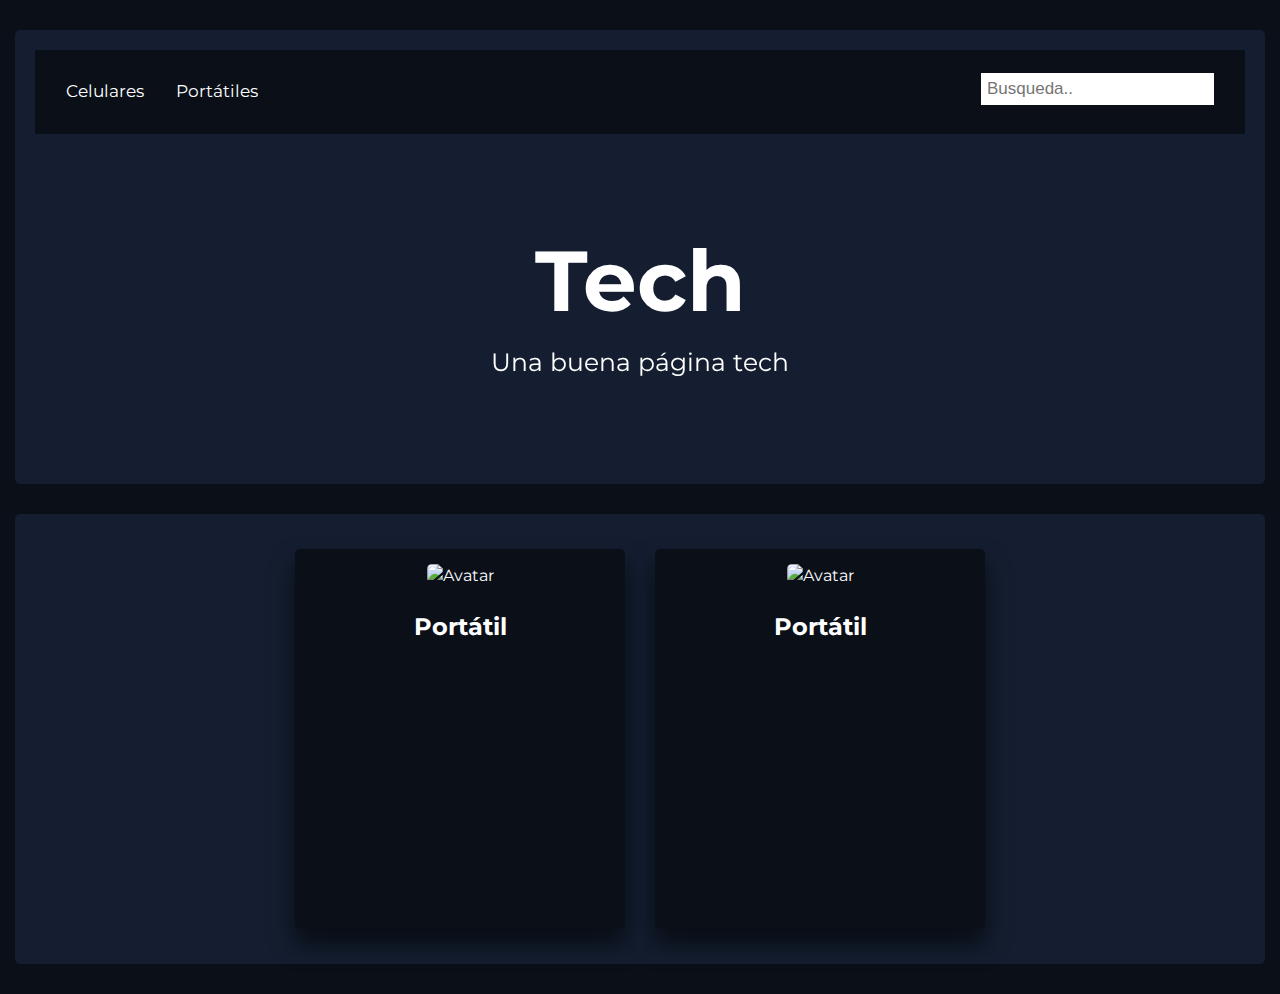
==== index.html @ 32af1daf "Diseño página" ====
<!DOCTYPE html>
<html lang="en">

<head>
  <meta charset="UTF-8" />
  <meta http-equiv="X-UA-Compatible" content="IE=edge" />
  <meta name="viewport" content="width=device-width, initial-scale=1.0" />
  <link href="https://fonts.googleapis.com/css2?family=Montserrat:wght@400;700;800&display=swap" rel="stylesheet" />
  <link rel="stylesheet" href="styles/index1.css" />
  <title>Tech</title>
</head>

<body>
  <main id="main">

    <div class="topnav">
      <a href="#about">Celulares</a>
      <a href="#contact">Portátiles</a>
      <input type="text" placeholder="Busqueda..">
    </div>
    
    
    <div class="hero-image">
      <div class="hero-text">
        <h1>Tech</h1>
        <p>Una buena página tech</p>
      </div>

    </main>
      
      <div class="container-cards">

        <div class="card">
          <img src="https://d34vmoxq6ylzee.cloudfront.net/catalog/product/cache/b3b166914d87ce343d4dc5ec5117b502/2/9/299Q0LA-3_T1605901071.png" alt="Avatar" style="width:100%">
          <div class="container">
            <h2>Portátil</h2>
          </div>
        </div>
        
        <div class="card">
          <img src="https://d34vmoxq6ylzee.cloudfront.net/catalog/product/cache/b3b166914d87ce343d4dc5ec5117b502/2/9/299Q0LA-3_T1605901071.png" alt="Avatar" style="width:100%">
          <div class="container">
            <h2>Portátil</h2>
          </div>
        </div>
        
      </div>

  <script src="scripts/getData.js"></script>
</body>

</html>
---- styles/index1.css ----
:root {
  --color-primary: #141e30;
  --color-secundary: #0a0f18;
  --color-tertiary: #fff;
  --color-botton: #eb1d1d;
  --font-family: "Montserrat", sans-serif;

}

html {
  font-size: 10px;
  background-color: var(--color-secundary);
}

body {
  font-family: var(--font-family);
  font-size: 1.6rem;
  line-height: 1.5;
  text-align: center;
  color: var(--color-tertiary);
  margin: 0;
}

#main {
  margin: 30px 15px;
  padding: 20px;
  border-radius: 5px;
  background: var(--color-primary);
  display: flex;
  flex-direction: column;
}

.topnav {
  overflow: hidden;
  background-color: var(--color-secundary);
  margin-bottom: 15px;
  padding: 15px;
}

.topnav a {
  float: left;
  display: block;
  color: var(--color-tertiary);
  text-align: center;
  padding: 14px 16px;
  text-decoration: none;
  font-size: 17px;
}

.topnav a:hover {
  background-color: var(--color-botton);
  color: var(--color-tertiary);
}

.topnav input[type=text] {
  float: right;
  padding: 6px;
  border: none;
  margin-top: 8px;
  margin-right: 16px;
  font-size: 17px;
}

.hero-image {
  background-image: url("https://wallpaperaccess.com/full/2454628.png");
  height: 300px;
  background-position: center;
  background-repeat: no-repeat;
  background-size: cover;
  position: relative;
  filter: blur(0px);
  margin-bottom: 15px;
}

.hero-text {
  text-align: center;
  position: relative;
  top: 50%;
  left: 50%;
  transform: translate(-50%, -50%);
  color: var(--color-tertiary);
}

.hero-text h1{
  font-size: 85px;
  margin: 0;

}

.hero-text p{
  font-size: 25px;
  margin: 0;

}

.container-cards{
  margin: 30px 15px;
  padding: 20px;
  border-radius: 5px;
  background: var(--color-primary);
  display: flex;
  flex-direction: row;
  justify-content: center;
  height: auto;
}

.card {
  background-color: var(--color-secundary);
  box-shadow: 0 15px 25px rgba(0, 0, 0, 0.6);
  transition: 0.3s;
  width: 300px;
  border-radius: 5px;
  padding: 15px;
  margin: 15px;
  height: 350px;
}

.card:hover {
  box-shadow: 0 15px 10px rgba(0, 0, 0, 0.6);
}

img {
  border-radius: 5px 5px 0 0;
}

.container {
  padding: 2px 16px;
}
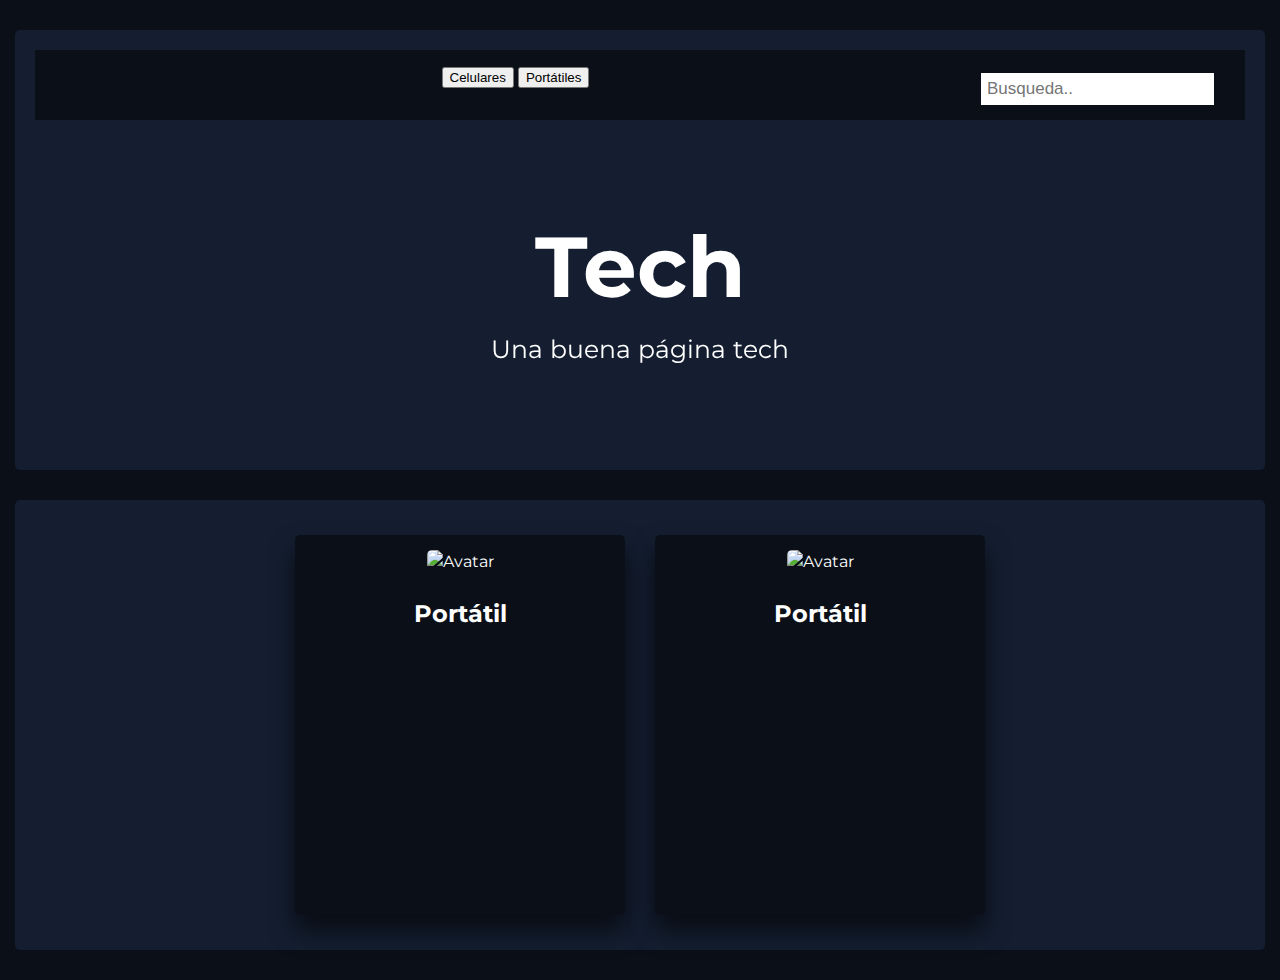
==== commit f2d29d9d: "Agregando la funcionalidad a los botones" ====
--- a/index.html
+++ b/index.html
@@ -14,8 +14,9 @@
   <main id="main">
 
     <div class="topnav">
-      <a href="#about">Celulares</a>
-      <a href="#contact">Portátiles</a>
+
+      <button type="button" class="btnCelular" href="#">Celulares</button>
+      <button type="button" class="btnPortatil" href="#">Portátiles</button>
       <input type="text" placeholder="Busqueda..">
     </div>
     
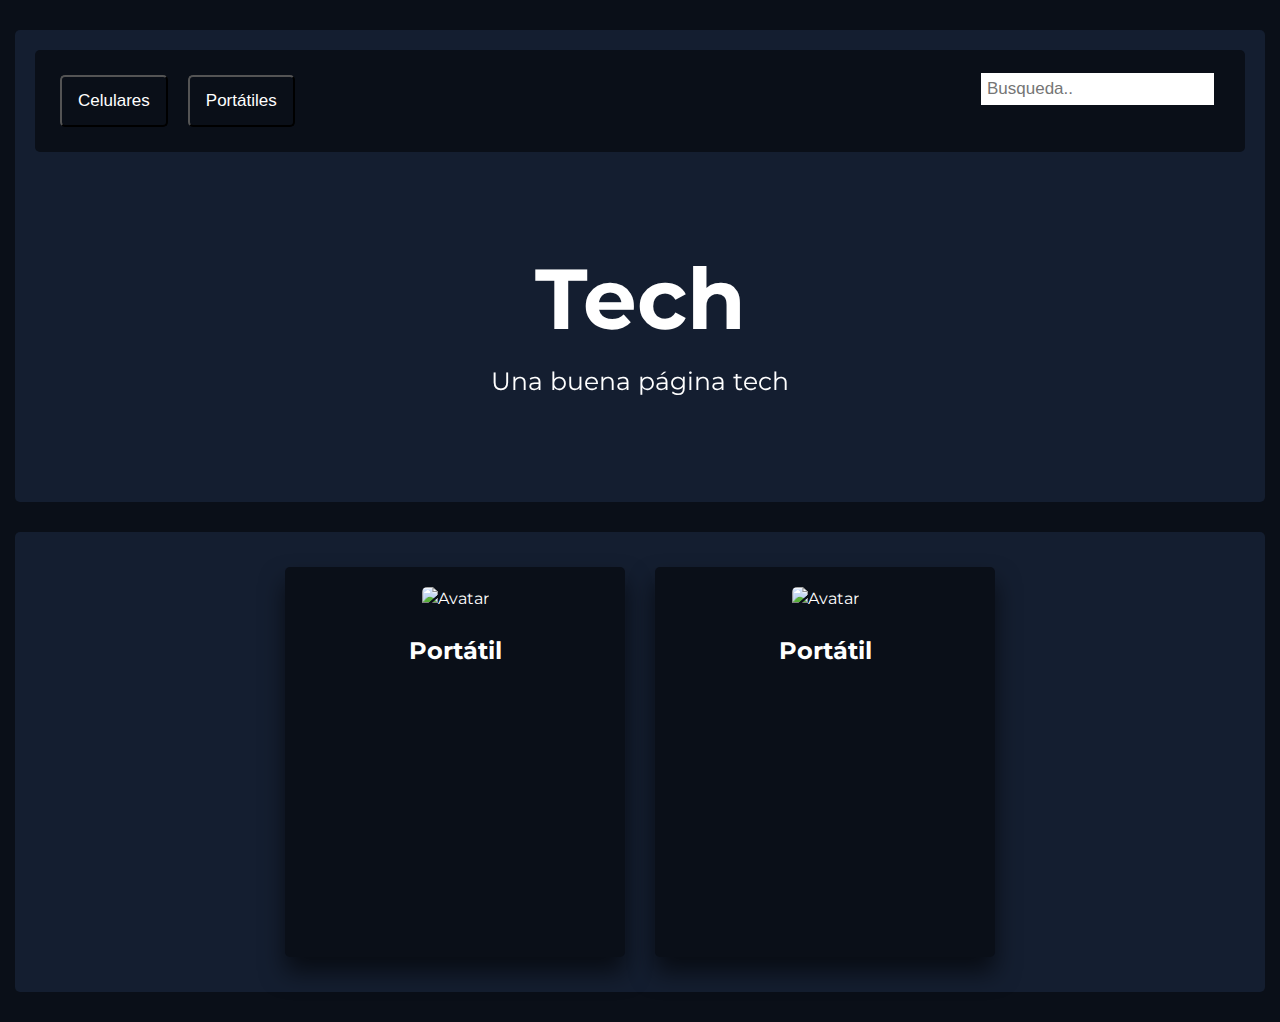
==== commit a8db0fdf: "Estilización botones" ====
--- a/index.html
+++ b/index.html
@@ -19,33 +19,37 @@
       <button type="button" class="btnPortatil" href="#">Portátiles</button>
       <input type="text" placeholder="Busqueda..">
     </div>
-    
-    
+
+
     <div class="hero-image">
       <div class="hero-text">
         <h1>Tech</h1>
         <p>Una buena página tech</p>
       </div>
 
-    </main>
-      
-      <div class="container-cards">
+  </main>
 
-        <div class="card">
-          <img src="https://d34vmoxq6ylzee.cloudfront.net/catalog/product/cache/b3b166914d87ce343d4dc5ec5117b502/2/9/299Q0LA-3_T1605901071.png" alt="Avatar" style="width:100%">
-          <div class="container">
-            <h2>Portátil</h2>
-          </div>
-        </div>
-        
-        <div class="card">
-          <img src="https://d34vmoxq6ylzee.cloudfront.net/catalog/product/cache/b3b166914d87ce343d4dc5ec5117b502/2/9/299Q0LA-3_T1605901071.png" alt="Avatar" style="width:100%">
-          <div class="container">
-            <h2>Portátil</h2>
-          </div>
-        </div>
-        
+  <div class="container-cards">
+
+    <div class="card">
+      <img
+        src="https://d34vmoxq6ylzee.cloudfront.net/catalog/product/cache/b3b166914d87ce343d4dc5ec5117b502/2/9/299Q0LA-3_T1605901071.png"
+        alt="Avatar" style="width:100%">
+      <div class="container">
+        <h2>Portátil</h2>
       </div>
+    </div>
+
+    <div class="card">
+      <img
+        src="https://d34vmoxq6ylzee.cloudfront.net/catalog/product/cache/b3b166914d87ce343d4dc5ec5117b502/2/9/299Q0LA-3_T1605901071.png"
+        alt="Avatar" style="width:100%">
+      <div class="container">
+        <h2>Portátil</h2>
+      </div>
+    </div>
+
+  </div>
 
   <script src="scripts/getData.js"></script>
 </body>
--- a/styles/index1.css
+++ b/styles/index1.css
@@ -35,21 +35,27 @@
   background-color: var(--color-secundary);
   margin-bottom: 15px;
   padding: 15px;
+  border-radius: 5px;
 }
 
-.topnav a {
+.topnav button {
   float: left;
   display: block;
   color: var(--color-tertiary);
-  text-align: center;
+  background-color: var(--color-secundary);
   padding: 14px 16px;
   text-decoration: none;
   font-size: 17px;
+  margin: 10px;
+  transition: 0.4s;
+  cursor: pointer;
+  border-radius: 5px;
 }
 
-.topnav a:hover {
+.topnav button:hover {
   background-color: var(--color-botton);
   color: var(--color-tertiary);
+  transition: 0.4s;
 }
 
 .topnav input[type=text] {
@@ -70,6 +76,7 @@
   position: relative;
   filter: blur(0px);
   margin-bottom: 15px;
+  border-radius: 5px;
 }
 
 .hero-text {
@@ -110,13 +117,15 @@
   transition: 0.3s;
   width: 300px;
   border-radius: 5px;
-  padding: 15px;
+  padding: 20px;
   margin: 15px;
   height: 350px;
+  transition: 0.4s;
 }
 
 .card:hover {
   box-shadow: 0 15px 10px rgba(0, 0, 0, 0.6);
+  transition: 0.4s;
 }
 
 img {
@@ -125,7 +134,4 @@
 
 .container {
   padding: 2px 16px;
-}
-
-
-
+}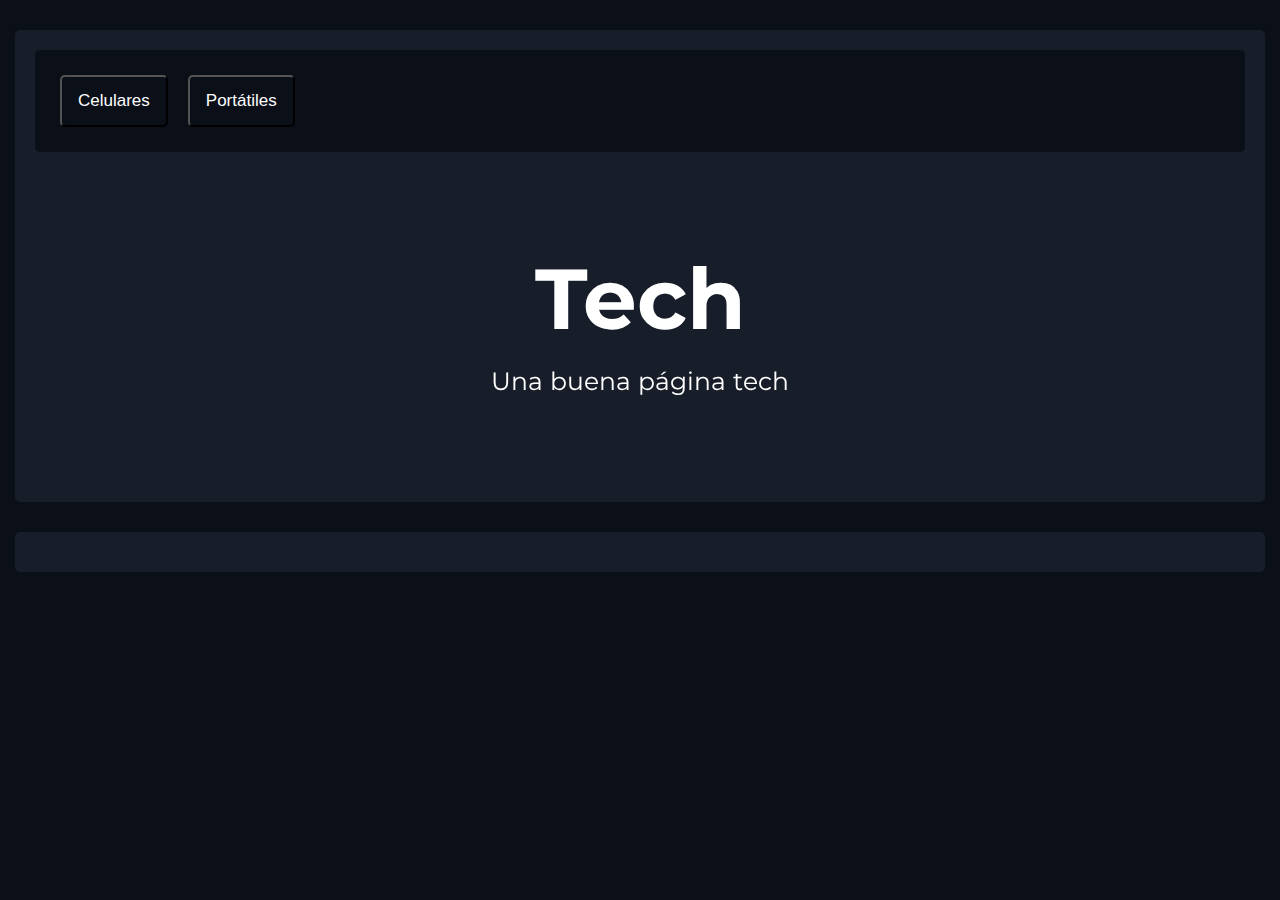
==== commit 146a7e25: "Organización estilos tarjetas" ====
--- a/index.html
+++ b/index.html
@@ -17,7 +17,6 @@
 
       <button type="button" class="btnCelular" href="#">Celulares</button>
       <button type="button" class="btnPortatil" href="#">Portátiles</button>
-      <input type="text" placeholder="Busqueda..">
     </div>
 
 
@@ -31,23 +30,7 @@
 
   <div class="container-cards">
 
-    <div class="card">
-      <img
-        src="https://d34vmoxq6ylzee.cloudfront.net/catalog/product/cache/b3b166914d87ce343d4dc5ec5117b502/2/9/299Q0LA-3_T1605901071.png"
-        alt="Avatar" style="width:100%">
-      <div class="container">
-        <h2>Portátil</h2>
-      </div>
-    </div>
-
-    <div class="card">
-      <img
-        src="https://d34vmoxq6ylzee.cloudfront.net/catalog/product/cache/b3b166914d87ce343d4dc5ec5117b502/2/9/299Q0LA-3_T1605901071.png"
-        alt="Avatar" style="width:100%">
-      <div class="container">
-        <h2>Portátil</h2>
-      </div>
-    </div>
+    <img src="https://c.tenor.com/DBqjevyA2o4AAAAd/bongo-cat-codes.gif" alt="">
 
   </div>
 
--- a/styles/index1.css
+++ b/styles/index1.css
@@ -1,10 +1,9 @@
 :root {
-  --color-primary: #141e30;
+  --color-primary: #181d2a;
   --color-secundary: #0a0f18;
   --color-tertiary: #fff;
   --color-botton: #eb1d1d;
   --font-family: "Montserrat", sans-serif;
-
 }
 
 html {
@@ -88,19 +87,17 @@
   color: var(--color-tertiary);
 }
 
-.hero-text h1{
+.hero-text h1 {
   font-size: 85px;
   margin: 0;
-
 }
 
-.hero-text p{
+.hero-text p {
   font-size: 25px;
   margin: 0;
-
 }
 
-.container-cards{
+.container-cards {
   margin: 30px 15px;
   padding: 20px;
   border-radius: 5px;
@@ -108,6 +105,7 @@
   display: flex;
   flex-direction: row;
   justify-content: center;
+  flex-wrap: wrap;
   height: auto;
 }
 
@@ -119,7 +117,7 @@
   border-radius: 5px;
   padding: 20px;
   margin: 15px;
-  height: 350px;
+  height: 450px;
   transition: 0.4s;
 }
 
@@ -128,8 +126,11 @@
   transition: 0.4s;
 }
 
-img {
-  border-radius: 5px 5px 0 0;
+.card img {
+  width: 300px;
+  height: 350px;
+  border-radius: 5px;
+  object-fit: contain;
 }
 
 .container {
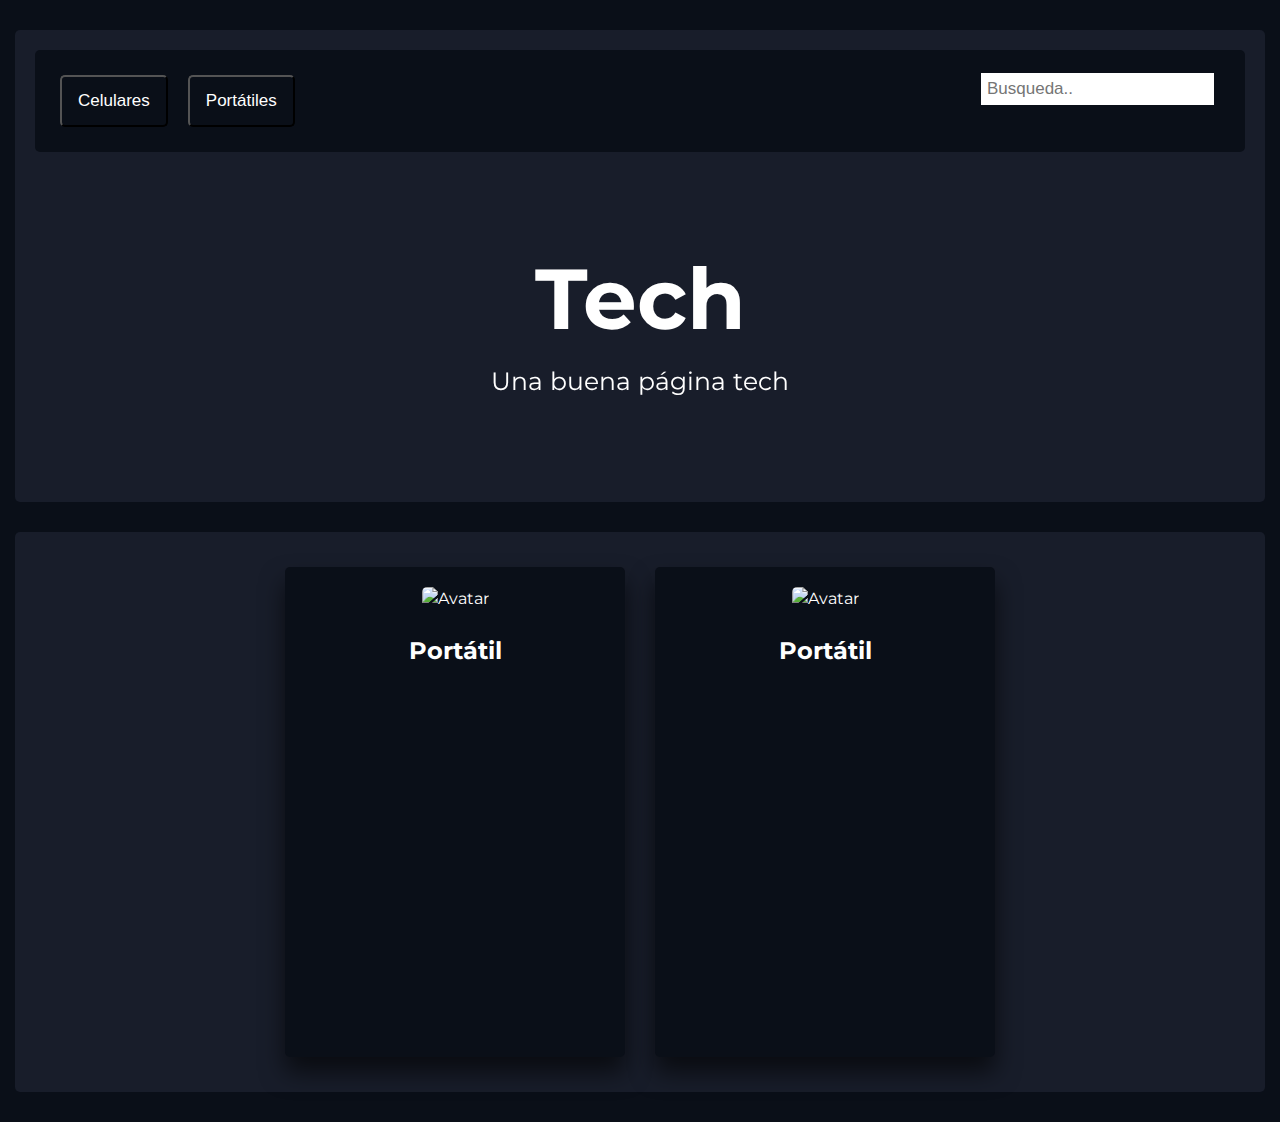
==== commit 76adabbd: "Actualizando mi rama con la de corvato" ====
--- a/index.html
+++ b/index.html
@@ -12,26 +12,37 @@
 
 <body>
   <main id="main">
-
     <div class="topnav">
-
       <button type="button" class="btnCelular" href="#">Celulares</button>
       <button type="button" class="btnPortatil" href="#">Portátiles</button>
+      <input type="text" placeholder="Busqueda..">
     </div>
-
 
     <div class="hero-image">
       <div class="hero-text">
         <h1>Tech</h1>
         <p>Una buena página tech</p>
       </div>
-
   </main>
 
   <div class="container-cards">
+    <div class="card">
+      <img
+        src="https://d34vmoxq6ylzee.cloudfront.net/catalog/product/cache/b3b166914d87ce343d4dc5ec5117b502/2/9/299Q0LA-3_T1605901071.png"
+        alt="Avatar" style="width:100%">
+      <div class="container">
+        <h2>Portátil</h2>
+      </div>
+    </div>
 
-    <img src="https://c.tenor.com/DBqjevyA2o4AAAAd/bongo-cat-codes.gif" alt="">
-
+    <div class="card">
+      <img
+        src="https://d34vmoxq6ylzee.cloudfront.net/catalog/product/cache/b3b166914d87ce343d4dc5ec5117b502/2/9/299Q0LA-3_T1605901071.png"
+        alt="Avatar" style="width:100%">
+      <div class="container">
+        <h2>Portátil</h2>
+      </div>
+    </div>
   </div>
 
   <script src="scripts/getData.js"></script>
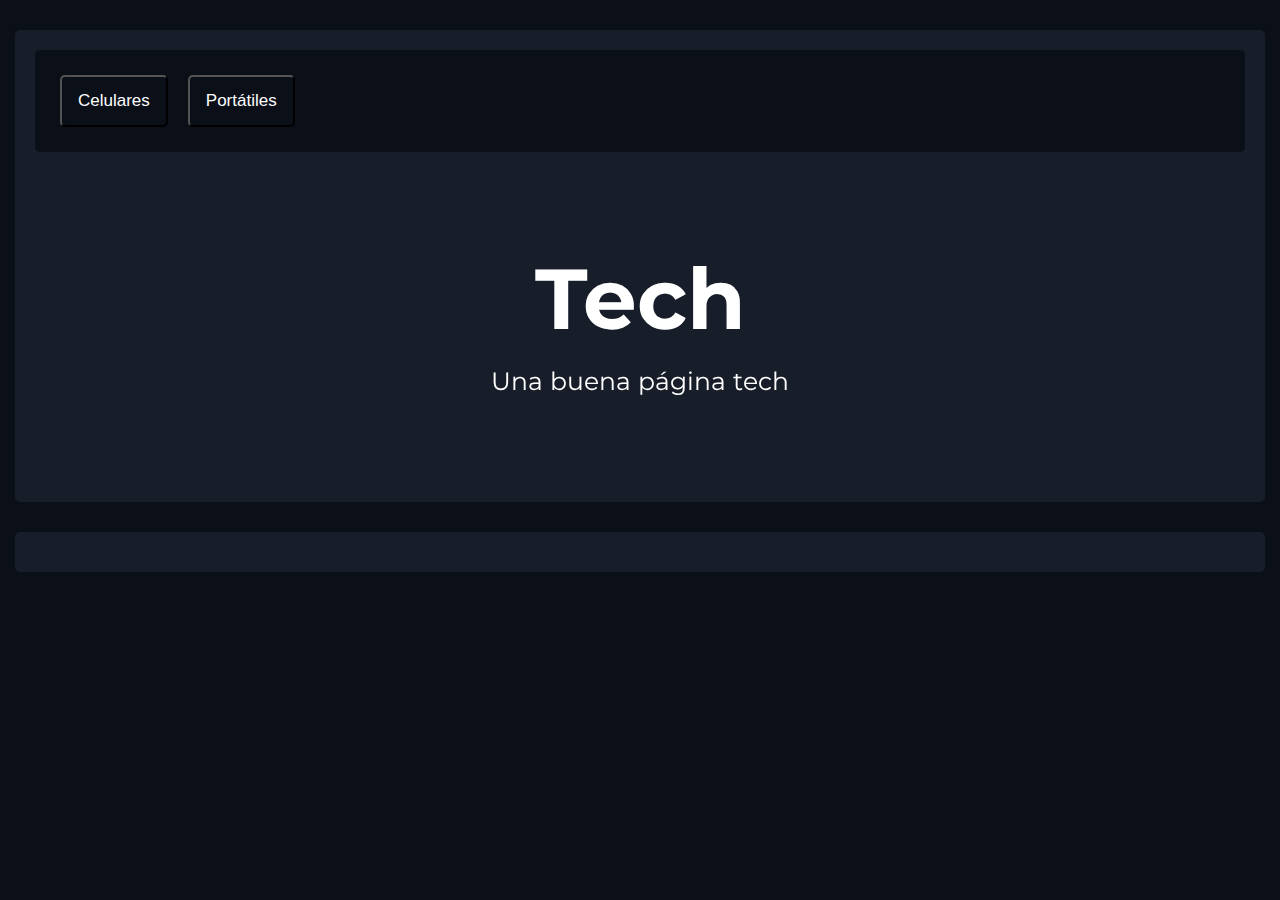
==== commit e68b1b1e: "Añadiendo un gif" ====
--- a/index.html
+++ b/index.html
@@ -15,7 +15,6 @@
     <div class="topnav">
       <button type="button" class="btnCelular" href="#">Celulares</button>
       <button type="button" class="btnPortatil" href="#">Portátiles</button>
-      <input type="text" placeholder="Busqueda..">
     </div>
 
     <div class="hero-image">
@@ -26,23 +25,9 @@
   </main>
 
   <div class="container-cards">
-    <div class="card">
-      <img
-        src="https://d34vmoxq6ylzee.cloudfront.net/catalog/product/cache/b3b166914d87ce343d4dc5ec5117b502/2/9/299Q0LA-3_T1605901071.png"
-        alt="Avatar" style="width:100%">
-      <div class="container">
-        <h2>Portátil</h2>
-      </div>
-    </div>
 
-    <div class="card">
-      <img
-        src="https://d34vmoxq6ylzee.cloudfront.net/catalog/product/cache/b3b166914d87ce343d4dc5ec5117b502/2/9/299Q0LA-3_T1605901071.png"
-        alt="Avatar" style="width:100%">
-      <div class="container">
-        <h2>Portátil</h2>
-      </div>
-    </div>
+    <img src="https://c.tenor.com/DBqjevyA2o4AAAAd/bongo-cat-codes.gif" alt="">
+
   </div>
 
   <script src="scripts/getData.js"></script>
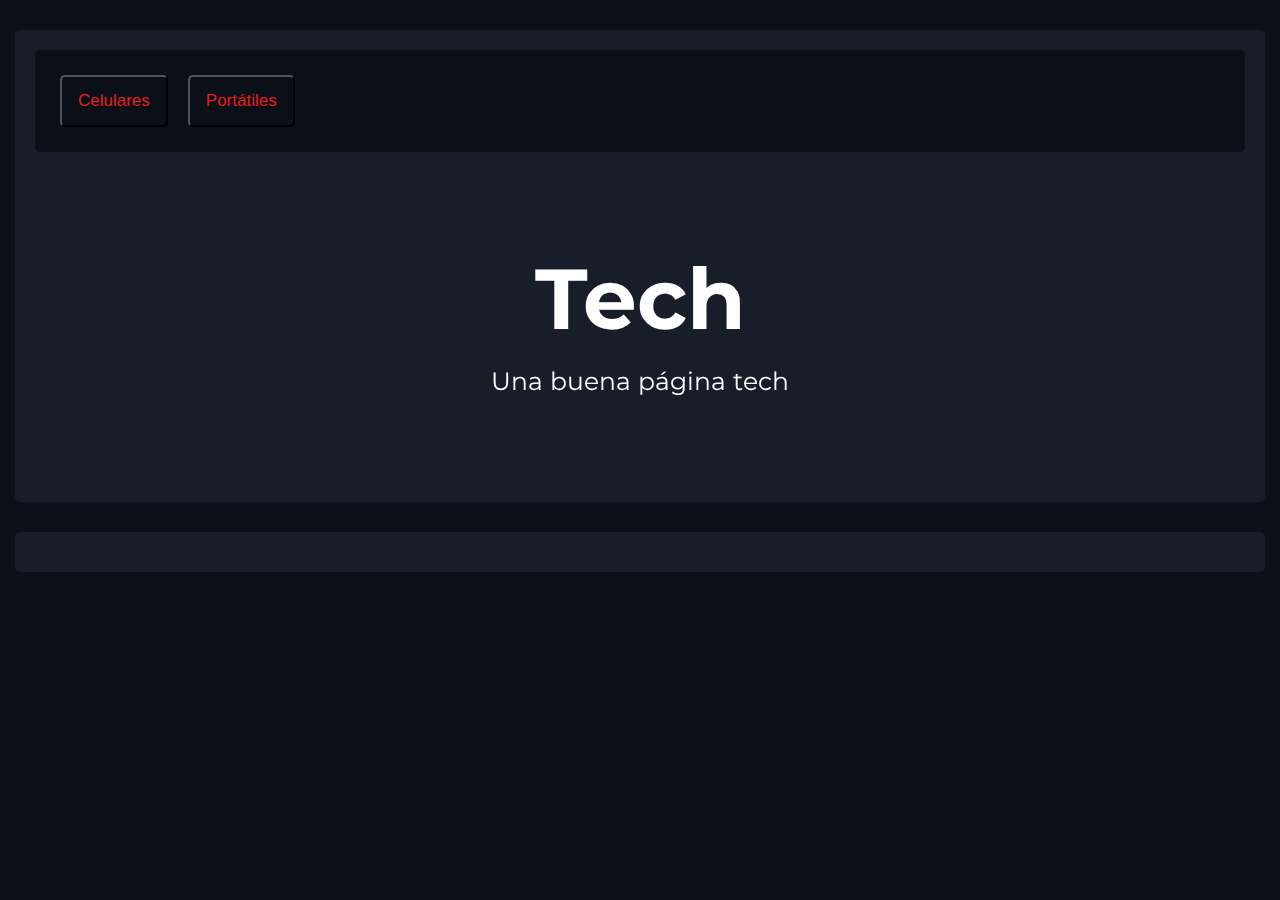
==== commit dfa185f8: "Ajustes de diseño" ====
--- a/index.html
+++ b/index.html
@@ -12,21 +12,25 @@
 
 <body>
   <main id="main">
+
     <div class="topnav">
+
       <button type="button" class="btnCelular" href="#">Celulares</button>
       <button type="button" class="btnPortatil" href="#">Portátiles</button>
     </div>
+
 
     <div class="hero-image">
       <div class="hero-text">
         <h1>Tech</h1>
         <p>Una buena página tech</p>
       </div>
+
   </main>
 
   <div class="container-cards">
 
-    <img src="https://c.tenor.com/DBqjevyA2o4AAAAd/bongo-cat-codes.gif" alt="">
+    <img id="cat" src="https://c.tenor.com/DBqjevyA2o4AAAAd/bongo-cat-codes.gif" alt="">
 
   </div>
 
--- a/styles/index1.css
+++ b/styles/index1.css
@@ -40,7 +40,7 @@
 .topnav button {
   float: left;
   display: block;
-  color: var(--color-tertiary);
+  color: var(--color-botton);
   background-color: var(--color-secundary);
   padding: 14px 16px;
   text-decoration: none;
@@ -109,6 +109,47 @@
   height: auto;
 }
 
+.container-cards #cat:hover {
+  animation: shake 0.5s;
+  animation-iteration-count: infinite;
+}
+
+@keyframes shake {
+  0% {
+    transform: translate(1px, 1px) rotate(0deg);
+  }
+  10% {
+    transform: translate(-1px, -2px) rotate(-1deg);
+  }
+  20% {
+    transform: translate(-3px, 0px) rotate(1deg);
+  }
+  30% {
+    transform: translate(3px, 2px) rotate(0deg);
+  }
+  40% {
+    transform: translate(1px, -1px) rotate(1deg);
+  }
+  50% {
+    transform: translate(-1px, 2px) rotate(-1deg);
+  }
+  60% {
+    transform: translate(-3px, 1px) rotate(0deg);
+  }
+  70% {
+    transform: translate(3px, 1px) rotate(-1deg);
+  }
+  80% {
+    transform: translate(-1px, -1px) rotate(1deg);
+  }
+  90% {
+    transform: translate(1px, 2px) rotate(0deg);
+  }
+  100% {
+    transform: translate(1px, -2px) rotate(-1deg);
+  }
+}
+
 .card {
   background-color: var(--color-secundary);
   box-shadow: 0 15px 25px rgba(0, 0, 0, 0.6);
